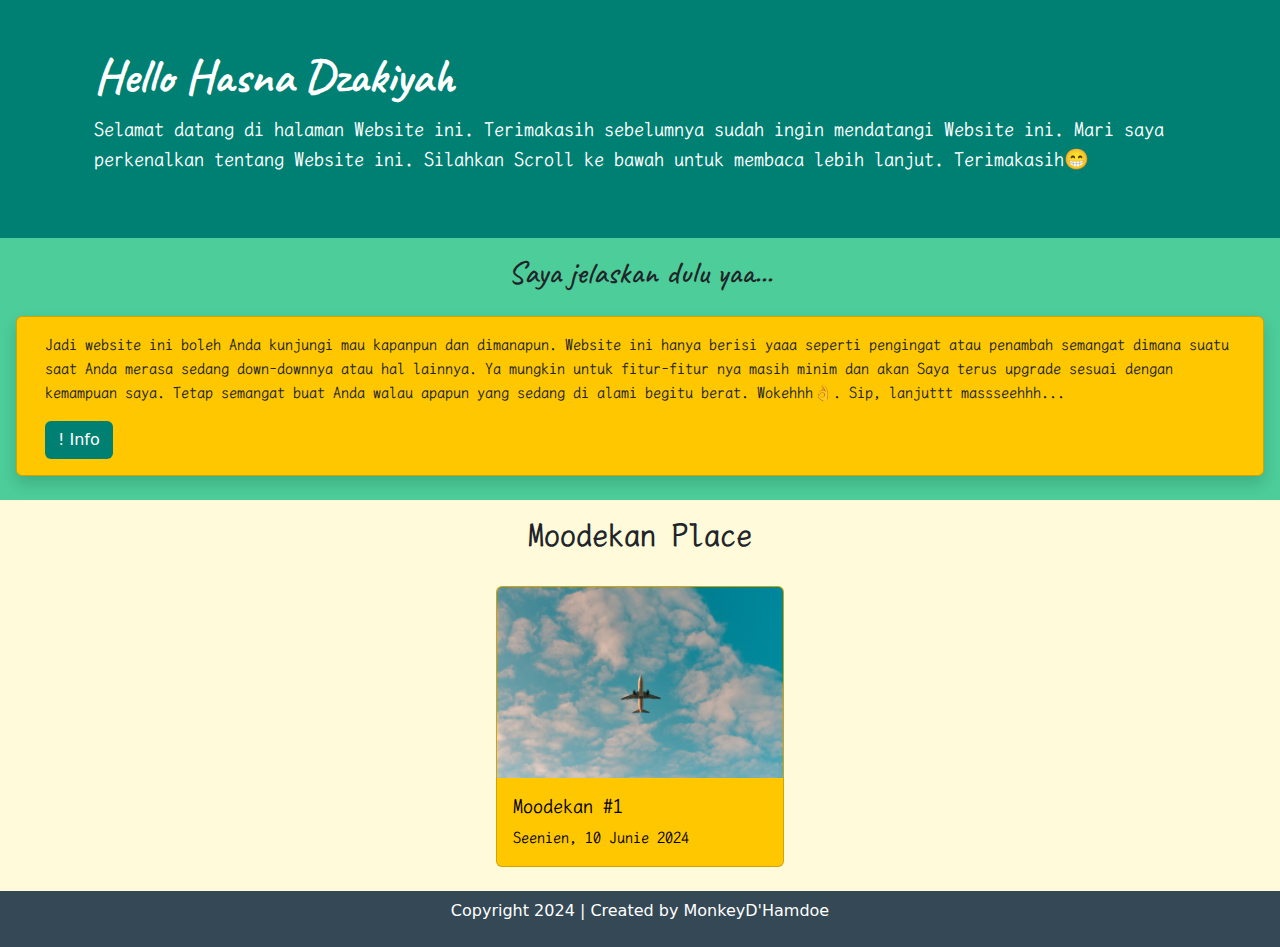
==== hasna/content/index.html @ 843a9d6f "ada yang baru" ====
<!doctype html>
<html lang="en">

<head>
  <meta charset="utf-8">
  <meta name="viewport" content="width=device-width, initial-scale=1">
  <!-- Bootstrap CSS -->
  <link rel="stylesheet" href="../../bootstrap-5.3.3-dist/css/bootstrap.css">
  <link rel="stylesheet" href="../../bootstrap-5.3.3-dist/css/bootstrap.min.css">
  <!-- Google Fonts -->
  <link rel="preconnect" href="https://fonts.googleapis.com">
  <link rel="preconnect" href="https://fonts.gstatic.com" crossorigin>
  <link
    href="https://fonts.googleapis.com/css2?family=Caveat:wght@400..700&family=LXGW+WenKai+Mono+TC:wght@400;700&display=swap"
    rel="stylesheet">
  <!-- My CSS -->
  <link rel="stylesheet" href="style.css">
  <title>For You</title>
</head>

<body>
  <!-- Hero -->
  <section class="hero" id="hero">
    <div class="container py-5 ps-4 text-white">
      <h1 class="display-5 fw-bold caveat">Hello Hasna Dzakiyah</h1>
      <p class="col fs-5 wenkai">Selamat datang di halaman Website ini. Terimakasih sebelumnya sudah ingin mendatangi
        Website ini. Mari saya perkenalkan tentang Website ini. Silahkan Scroll ke bawah untuk membaca lebih lanjut.
        Terimakasih😁</p>
    </div>
  </section>
  <!-- Last Hero -->

  <!-- About -->
  <section class="about">
    <div class="container-fluid">
      <div class="row">
        <h2 class="text-center pt-3 caveat">Saya jelaskan dulu yaa...</h2>
      </div>
      <div class="row px-3 pt-3 pb-4">
        <div class="card shadow">
          <div class="card-body">
            <p class="wenkai">
              Jadi website ini boleh Anda kunjungi mau kapanpun dan dimanapun. Website ini hanya berisi yaaa seperti
              pengingat atau penambah semangat dimana suatu saat Anda merasa sedang down-downnya atau hal lainnya. Ya
              mungkin untuk fitur-fitur nya masih minim dan akan Saya terus upgrade sesuai dengan kemampuan saya. Tetap
              semangat buat Anda walau apapun yang sedang di alami begitu berat. Wokehhh👌. Sip, lanjuttt massseehhh...
            </p>
            <!-- Button trigger modal -->
            <button type="button" class="btn info text-white" data-bs-toggle="modal" data-bs-target="#staticBackdrop">
              ! Info
            </button>

            <!-- Modal -->
            <div class="modal fade" id="staticBackdrop" data-bs-backdrop="static" data-bs-keyboard="false" tabindex="-1"
              aria-labelledby="staticBackdropLabel" aria-hidden="true">
              <div class="modal-dialog modal-dialog-centered wenkai">
                <div class="modal-content">
                  <div class="modal-header text-white">
                    <h1 class="modal-title fs-5" id="staticBackdropLabel">Info lebih berkelanjutan</h1>
                  </div>
                  <div class="modal-body">
                    Untuk hanya sekedar info. Saya menyarankan Anda untuk rutin mengunjungi web ini. Tapi disaat Anda
                    sedang gabut aja. Apalagi kalau gabut brutal🤣😂. Tapi mohon maaf belum bisa spam disini yaa.. Ntar
                    lah ditambahkan fitur buat lo ngespam kalau gabut. Pokoknya Saya akan terus update web ini. Dan
                    updatetan rutinnya setiap tanggal 13, 14, dan 15. Setiap bulannya. okeee?. PAHAM?!!
                  </div>
                  <div class="modal-footer">
                    <button type="button" class="btn" data-bs-dismiss="modal">Oke, PAHAM!!!</button>
                  </div>
                </div>
              </div>
            </div>
          </div>
        </div>
      </div>
    </div>
  </section>
  <!-- Last About -->

  <!-- Content -->
  <section class="content" style="background-color: #FFFBDA;">
    <div class="container">
      <div class="row pt-3">
        <h2 class="text-center wenkai">Moodekan Place</h2>
      </div>
      <div class="row py-4">
        <div class="col">
          <div class="card mx-auto wenkai" style="width: 18rem;">
            <img src="../img/plane.jpg" class="card-img-top" alt="...">
            <a href="moodekan-1/index.html">
              <div class="card-body">
                <h5 class="card-title">Moodekan #1</h5>
                <p class="card-text">Seenien, 10 Junie 2024</p>
              </div>
            </a>
          </div>
        </div>
      </div>
    </div>
  </section>
  <!-- Last Content -->

  <!-- Footer -->
  <footer>
    <div class="container">
      <div class="row py-2">
        <p class="text-white text-center">Copyright 2024 | Created by <a
            href="https://www.instagram.com/monkeydesiregar/" class="text-white">MonkeyD'Hamdoe</a></p>
      </div>
    </div>
  </footer>
  <!-- Last Footer -->

  <!-- Botstrap JS -->
  <script src="../../bootstrap-5.3.3-dist/js/bootstrap.js"></script>
</body>

</html>
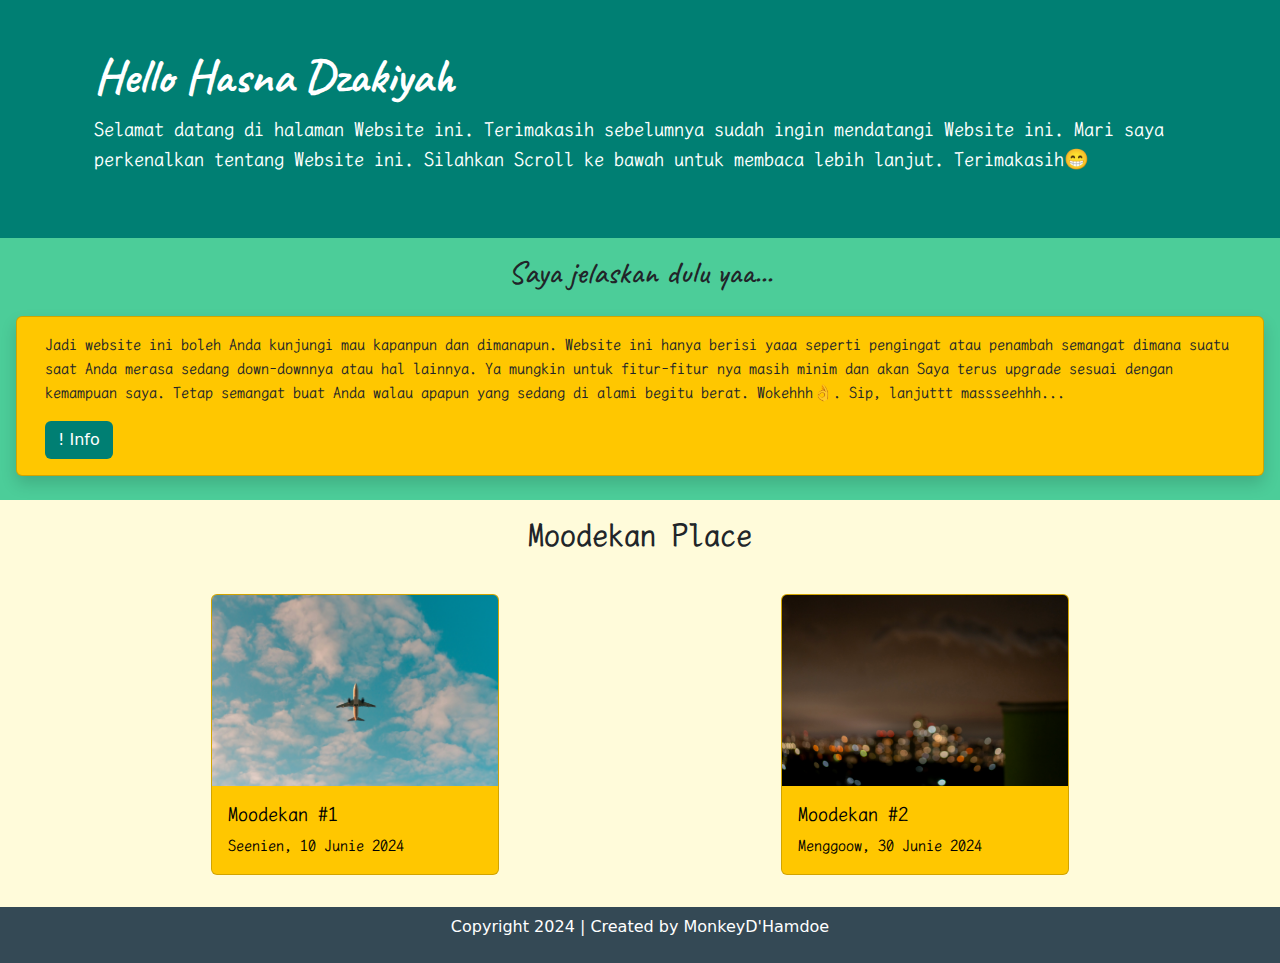
==== commit 4bcce62e: "sambung link" ====
--- a/hasna/content/index.html
+++ b/hasna/content/index.html
@@ -84,13 +84,24 @@
         <h2 class="text-center wenkai">Moodekan Place</h2>
       </div>
       <div class="row py-4">
-        <div class="col">
+        <div class="col py-2">
           <div class="card mx-auto wenkai" style="width: 18rem;">
             <img src="../img/plane.jpg" class="card-img-top" alt="...">
             <a href="moodekan-1/index.html">
               <div class="card-body">
                 <h5 class="card-title">Moodekan #1</h5>
                 <p class="card-text">Seenien, 10 Junie 2024</p>
+              </div>
+            </a>
+          </div>
+        </div>
+        <div class="col py-2">
+          <div class="card mx-auto wenkai" style="width: 18rem;">
+            <img src="moodekan-2/bg.jpg" class="card-img-top" alt="...">
+            <a href="moodekan-2/index.html">
+              <div class="card-body">
+                <h5 class="card-title">Moodekan #2</h5>
+                <p class="card-text">Menggoow, 30 Junie 2024</p>
               </div>
             </a>
           </div>
